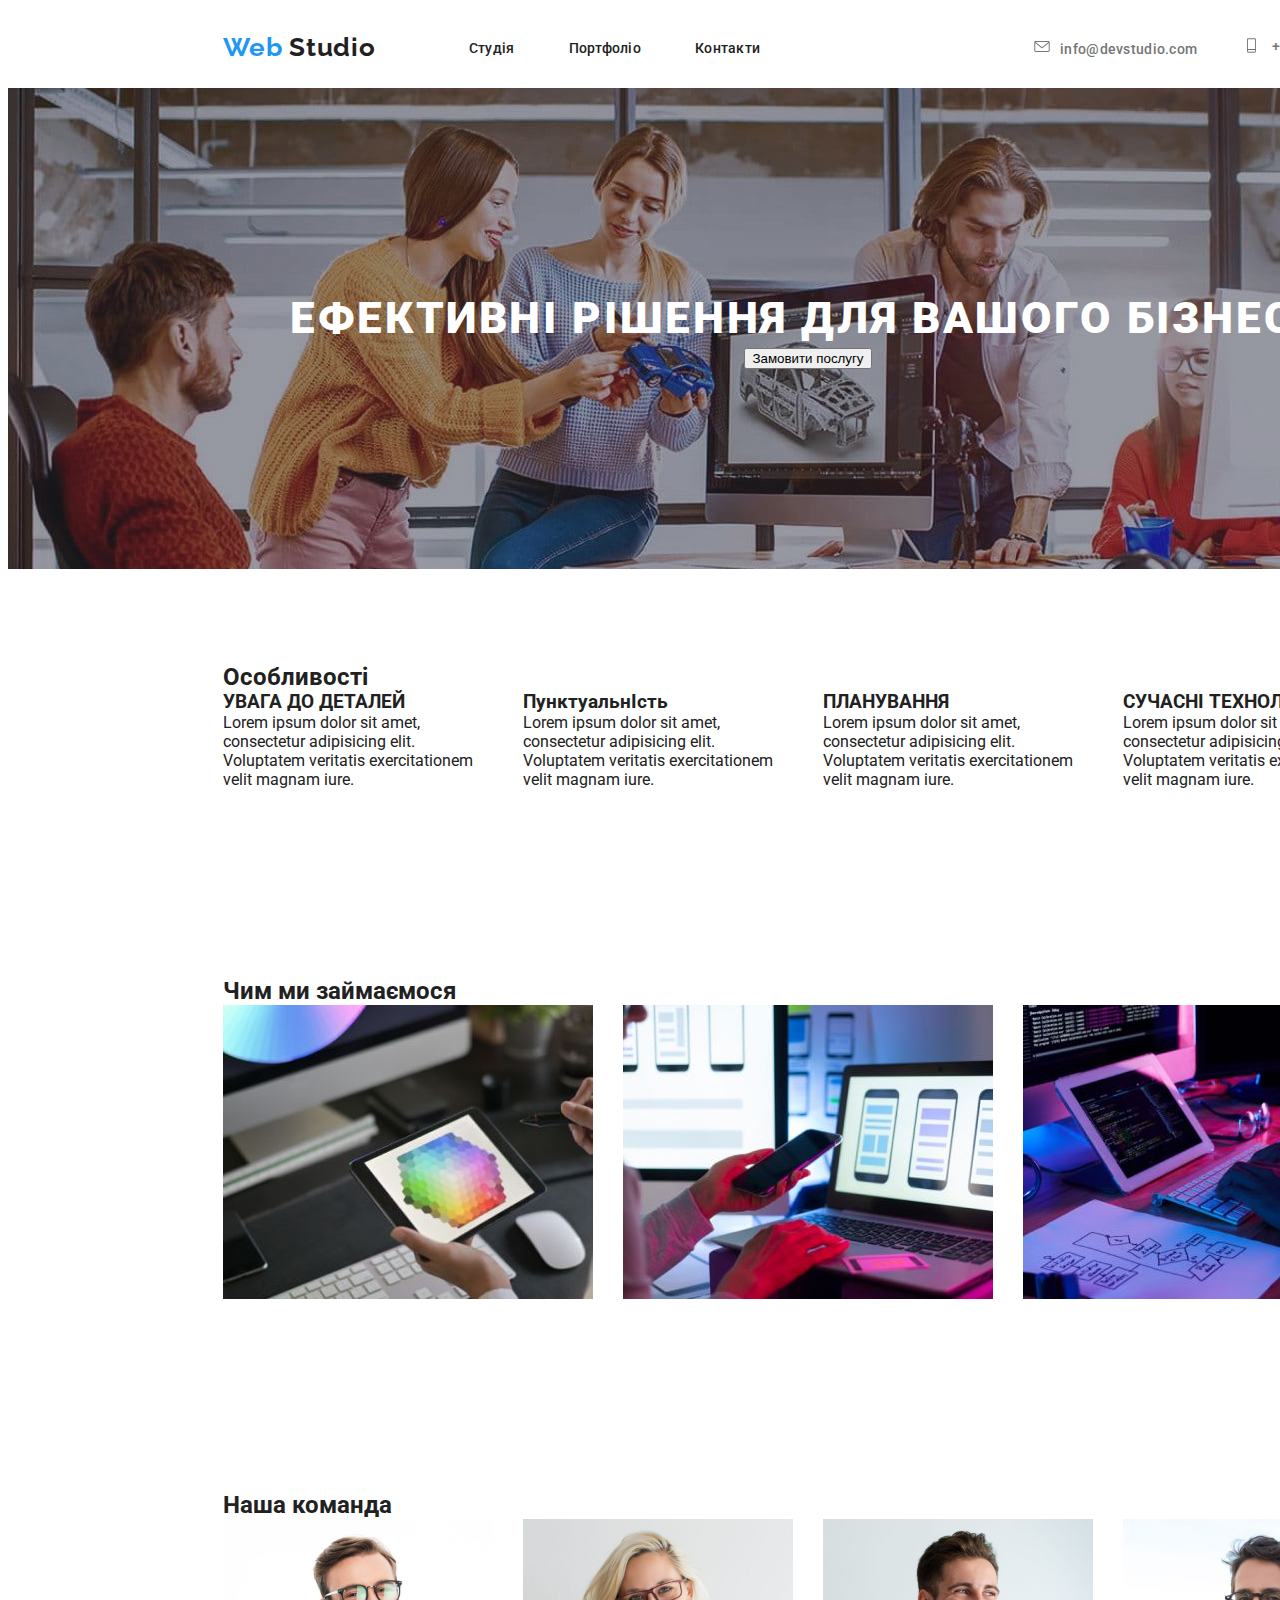
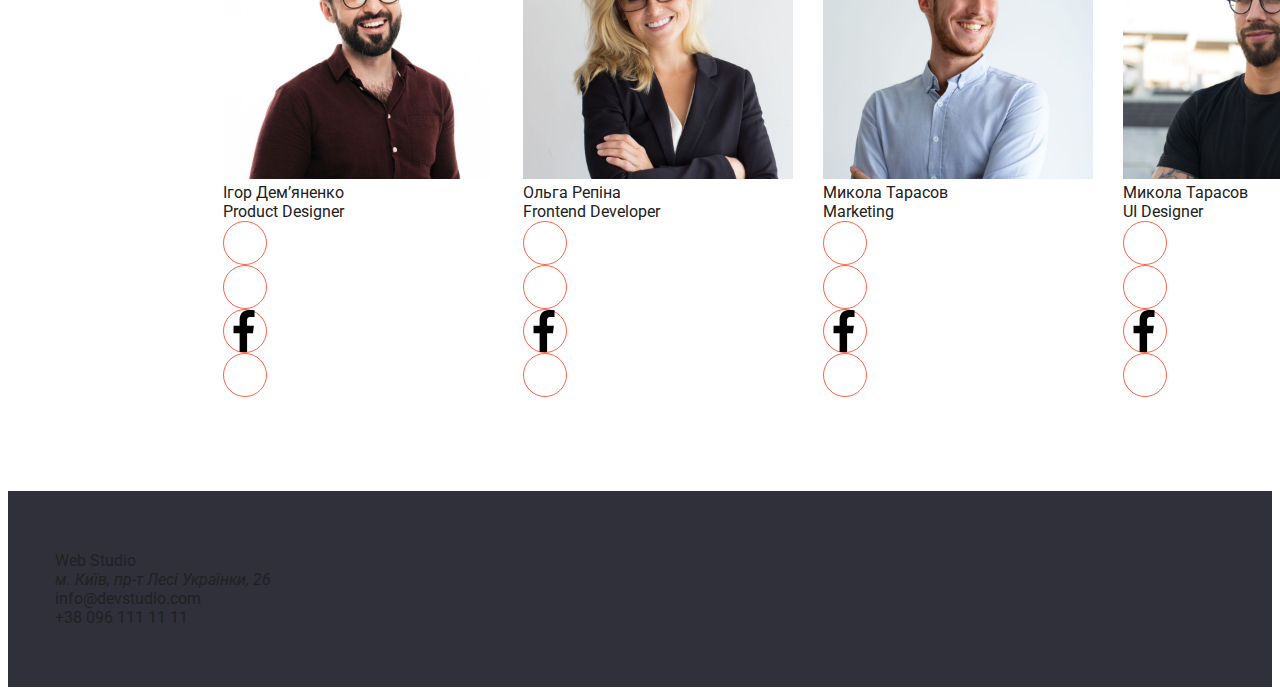
==== index.html @ 3ff62d9f "додає іконки" ====
<!DOCTYPE html>
<html lang="en">
<head>
    <meta charset="UTF-8">
    <meta http-equiv="X-UA-Compatible" content="IE=edge">
    <meta name="viewport" content="width=device-width, initial-scale=1.0">
    <link rel="preconnect" href="https://fonts.googleapis.com">
    <link rel="preconnect" href="https://fonts.gstatic.com" crossorigin>
    <link href="https://fonts.googleapis.com/css2?family=Raleway:wght@700&family=Roboto:wght@400;500;700&display=swap" rel="stylesheet"> 
    <link rel="stylesheet" href="./style.css">

    <title>Webstudio</title>
</head>
<body>
    <!-- Шапка -->
   
        <head >
            <section class="section header">
            <div class="container nav">
            <a class="logo" href="./"><span>Web</span> Studio</a>
            <nav>
               <ul class="nav-list">
                <li class="nav-item">
                    <a class="nav-link" href="./">Студія</a>
                </li>
                <li class="nav-item">
                    <a class="nav-link" href="./portfolio.html">Портфоліо</a>
                </li>
                <li class="nav-item">
                    <a class="nav-link" href="./">Контакти</a>
                </li>
               </ul>
            </nav>
            <ul  class="contacts-list">
                <li class="contact-item">
                     <a class="contact-link email" href="">info@devstudio.com</a>
                   
 
                </li>
                <li class="contact-item">
                    <a class="contact-link number" href="">+38 096 111 11 11</a>
                </li>
            </ul>
       
        
           </div>
        </section>
        </head>
        <main>
            <!-- Секція герой -->
            <section class="section hero">
            <div class="container" style="text-align:center">
                <h1 class="hero-title">Ефективні рішення для вашого бізнесу</h1>
                <button class="hero-button" type="button">Замовити послугу</button>
            </div>
            </section>
            <section class="section">
                <!-- Секція осоюливості -->
               <div class="container">
                <h2>Особливості</h2>
                <ul class="fetures">
                    <li class="fetures-item">
                        <h3>УВАГА ДО ДЕТАЛЕЙ</h3>
                        <p> Lorem ipsum dolor sit amet, consectetur adipisicing elit. Voluptatem veritatis exercitationem velit magnam iure.</p>
                    </li>
                    <li class="fetures-item">
                        <h3>ПунктуальнІсть</h3>
                        <p>Lorem ipsum dolor sit amet, consectetur adipisicing elit. Voluptatem veritatis exercitationem velit magnam iure.</p>
                    </li>
                    <li class="fetures-item">
                        <h3>ПЛАНУВАННЯ</h3>
                        <p> Lorem ipsum dolor sit amet, consectetur adipisicing elit. Voluptatem veritatis exercitationem velit magnam iure.</p>
                    </li>
                    <li class="fetures-item">
                        <h3>СУЧАСНІ ТЕХНОЛОГІЇ</h3>
                        <p>Lorem ipsum dolor sit amet, consectetur adipisicing elit. Voluptatem veritatis exercitationem velit magnam iure. </p>
                    </li>
                </ul>
               </div>
            </section>
            <section class="section" >
                <!-- Чим ми займаємось -->
               <div class="container">
                 <h2>Чим ми займаємося</h2>
                <ul class="work">
                    <li class="work-item">
                        <img src="./images/img (3).jpg" alt="Робочий стіл">
                    </li> 
                    <li class="work-item">
                        <img src="./images/img (1).jpg" alt="Робочий стіл">
                    </li>
                     <li class="work-item">
                        <img src="./images/img (2).jpg" alt="Робочий стіл">
                    </li>
                </ul>
            </div>
            </section>
            <!-- Наша команда-->
            <section class="section">
                <div class="container">
                    <h2>Наша команда</h2>
                    <ul class="team">
                        <li class="team-members">
                            <img src="./images/img.jpg" alt="Ігор Дем’яненко">
                            <p>Ігор Дем’яненко</p>
                            <p>Product Designer</p>
                            <ul>
                                <li><a class="svgstile"  href="">
                                    <svg>
                                    <use  href="./images/symbol-defs.svg" ></use>
                                    </svg>
                                    </a>
                                </li>
                                <li><a class="svgstile"  href="">
                                    <svg>
                                    <use href="./images/symbol-defs.svg" ></use>
                                    </svg>
                                     </a>
                                </li>
                                <li><a class="svgstile"  href="">
                                    <svg>
                                    <use href="./images/symbol-defs.svg#icon-facebook" ></use>
                                    </svg>
                                    </a>
                                </li>
                                <li><a class="svgstile"  href="">
                                    
                                    <svg>
                                    <use href="./images/symbol-defs.svg" ></use>
                                    </svg>
                                    </a>
                                 </li>
                            </ul>
                           
                        </li>
                        <li class="team-members">
                            <img src="./images/img (4).jpg" alt="Ольга Репіна">
                            <p>Ольга Репіна</p>
                            <p>Frontend Developer</p>
                            <ul>
                                <li><a class="svgstile" href="">
                                    <svg>
                                    <use  href="./images/symbol-defs.svg" ></use>
                                    </svg>
                                    </a>
                                </li>
                                <li><a class="svgstile" href="">
                                    <svg>
                                    <use href="./images/symbol-defs.svg" ></use>
                                    </svg>
                                     </a>
                                </li>
                                <li><a class="svgstile" href="">
                                    <svg>
                                    <use href="./images/symbol-defs.svg#icon-facebook" ></use>
                                    </svg>
                                    </a>
                                </li>
                                <li><a class="svgstile" href="">
                                    
                                    <svg>
                                    <use href="./images/symbol-defs.svg" ></use>
                                    </svg>
                                    </a>
                                 </li>
                            </ul>
                        </li>
                        <li class="team-members">
                            <img src="./images/img (5).jpg" alt="Микола Тарасов">
                            <p>Микола Тарасов</p>
                            <p>Marketing</p>
                            <ul>
                                <li><a class="svgstile" href="">
                                    <svg>
                                    <use  href="./images/symbol-defs.svg" ></use>
                                    </svg>
                                    </a>
                                </li>
                                <li><a class="svgstile" href="">
                                    <svg>
                                    <use href="./images/symbol-defs.svg" ></use>
                                    </svg>
                                     </a>
                                </li>
                                <li><a class="svgstile" href="">
                                    <svg>
                                    <use href="./images/symbol-defs.svg#icon-facebook" ></use>
                                    </svg>
                                    </a>
                                </li>
                                <li><a class="svgstile" href="">
                                    
                                    <svg>
                                    <use href="./images/symbol-defs.svg" ></use>
                                    </svg>
                                    </a>
                                 </li>
                            </ul>
                        </li>
                        <li class="team-members">
                            <img src="./images/img (6).jpg" alt="Микола Тарасов">
                            <p>Микола Тарасов</p>
                            <p>UI Designer</p>
                            <ul>
                                <li><a class="svgstile" href="">
                                    <svg>
                                    <use  href="./images/symbol-defs.svg" ></use>
                                    </svg>
                                    </a>
                                </li>
                                <li><a class="svgstile" href="">
                                    <svg>
                                    <use href="./images/symbol-defs.svg" ></use>
                                    </svg>
                                     </a>
                                </li>
                                <li><a class="svgstile" href="">
                                    <svg>
                                    <use href="./images/symbol-defs.svg#icon-facebook" ></use>
                                    </svg>
                                    </a>
                                </li>
                                <li><a class="svgstile" href="">
                                    
                                    <svg>
                                    <use href="./images/symbol-defs.svg" ></use>
                                    </svg>
                                    </a>
                                 </li>
                            </ul> 
                        </li>
                    </ul>
                </div>
            </section>
        </main>
        <!-- футер -->
        <footer class="footer">
           <div class="container">
             <a href="./"><span>Web</span> Studio</a>
            <address>м. Київ, пр-т Лесі Українки, 26</address>
            <ul>
                
                <li>
                    <a href="mail:info@devstudio.com">info@devstudio.com</a>
                </li>
                <li>
                    <a href="tel:+380961111111">+38 096 111 11 11</a>
                </li>
            </ul>
        </div>
        </footer>
</body>
</html>
---- style.css ----
:root{
    --accent-color: #2196F3;
    --primary-text-color: #212121;
    --secondary-text-color:#757575;
    --thirdly-text-color: #FFFFFF;
    --background-color:#2F303A;
}
body{
   font-family:"Roboto",sans-serif;
   color: var(--primary-text-color);
  
}
*,
*::before,
*::after{
    box-sizing: border-box;
}
/* скидаємо всі браузерні стилі  */
h1,
h2,
h3,
p,
ul{
    padding: 0;
    margin: 0;
}
a{
    text-decoration: none;
    margin: 0;
    padding: 0;
    color: var(--primary-text-color);
}
ul{
   
    list-style: none;
}

/* головна сторінка */
.section{
    width: 1600px;
   padding-top: 94px;
   padding-bottom: 94px;

}
.container{
   
    width: 1200px;
   padding-left: 15px;
   padding-right: 15px;
  
    margin-left: auto;
   margin-right: auto;
  

}
/* Header */

.section.header{
    padding-top: 24px;
    padding-bottom: 25px;
}

.container.nav{
    display: flex;
    align-items: center;
}

.logo{
    font-family: 'Raleway';
font-style: normal;
font-weight: 700;
font-size: 26px;
line-height: 31px;
/* identical to box height */

letter-spacing: 0.03em;
color: #212121;

}

.logo span{
color:var(--accent-color) ;
}

nav{
    margin-left: 93px;
}

.nav-list{
    display: flex;
}

/* Задаємо цю властивість всім окрім першого символа */
.nav-item:not(:first-child){
    margin-left: 54px;

}

.nav-link,
.contact-link{
    
font-style: normal;
font-weight: 500;
font-size: 14px;
line-height: 16px;
letter-spacing: 0.02em;

color:var(--primary-text-color);

}



.nav-link:hover,
.nav-link:focus,
.contact-link:hover,
.contact-link:focus{
    color: var(--accent-color);
}

.contacts-list{
    display: flex;
    margin-left: auto;
}


.contact-item:not(:first-child){
   margin-left: 50px;
}

.contact-link{
    color: var(--secondary-text-color);
    display: inline-flex;
   
}
.email::before{
    content:"" ;
    width: 16px;
    height: 12px;
    background-repeat: no-repeat;
    margin-right: 10px;
    background-image: url(./images/vector/email2.svg);
    background-size: contain;
    text-align: center;
}

.number::before{
    content:"" ;
    width: 15px;
    height: 15px;
    background-repeat: no-repeat;
    margin-right: 10px;
    background-image: url(./images/vector/phone.svg);
    background-size: contain;
   
}






/* Hero section */
.hero{
    padding-top: 200px;
    padding-bottom: 200px;
    background-image:  linear-gradient(
        0deg, rgba(47, 48, 58, 0.4), 
        rgba(47, 48, 58, 0.4)),
        url(./images/images.hero/Img\ \(3\)\ \(1\).jpg);
    background-size: center;    
    }
section{
    width: 1600px;
    padding-top: 94px;
    padding-bottom: 94px;
}

.hero, footer{
    background-color: var(--background-color);
}
.hero-title{
    font-style: normal;
    font-weight: 900;
    font-size: 44px;
    line-height: 60px;
/* or 136% */

text-align: center;
letter-spacing: 0.06em;
/* Всі букви мають бути заголовні нижній тег*/
text-transform: uppercase;
color: var(--thirdly-text-color);
}

/* Секція особливості */
.fetures{
display: flex;
justify-content: space-between;
}

.fetures-item{
   width: 270px;
}

/* Секція чим ми займаємось */
.work{
    display: flex;
    flex-wrap: wrap;
    margin: -15px;
   

}

.work-item{
    width: calc((100% - 30px * 3) / 3) ;
    margin: 15px;
   
}

.team{
    display: flex;
    flex-wrap: wrap;
    margin: -15px;
}

.team-members{
    width: calc((100% - 30px * 4) / 4) ;
    margin: 15px;
}
.team-members img{
    height: 260px;
    width: 270px;
}

/* наша команда */
.svgstile{
    display: inline-flex;
    width: 44px;
    height: 44px;
    border: 1px solid tomato;
    /* justify-content: center; */
    /* align-items: center; */
    border-radius: 50%;
    background-color: #fff;
    color:#AFB1B8;
    display: flex;
    flex-direction: row;
    
}
#icon-facebook{
    width: 20px;
    height: 20px;
    fill: currentColor;
}

.svgstile:hover,
.svgstile:focus{
    background-color: #2196F3;
    color: white;
}

/* footer */
footer{
    padding-top: 60px;
    padding-bottom: 60px;
}

/* кнопки фільтру */
.filter{
    display: flex;
    justify-content: center;
    margin-bottom: 50px;
}
.filter-item:not(:last-child){
    margin-right: 8px;
}
.filter-btn{
    border-radius: 4px;
    border: none;
    padding: 6px 26px;
    font-weight: 500;
    font-size: 16px;
    line-height: 26px;
    /* identical to box height, or 162% */

    text-align: center;
    letter-spacing: 0.03em;
    background: #F5F4FA;
}

.filter-btn:hover,
.filter-btn:focus{
    background: var(--accent-color);
    color: var(--thirdly-text-color);
    box-shadow: 0px 3px 1px rgba(0, 0, 0, 0.1), 0px 1px 2px rgba(0, 0, 0, 0.08), 0px 2px 2px rgba(0, 0, 0, 0.12);
}

/* приклади робіт */
.examples{
   margin: -15px;
    display: flex;
    flex-wrap: wrap;
}     

.examples-link{
    width: calc((100% - 30px * 3) / 3) ;
    margin: 15px;
}
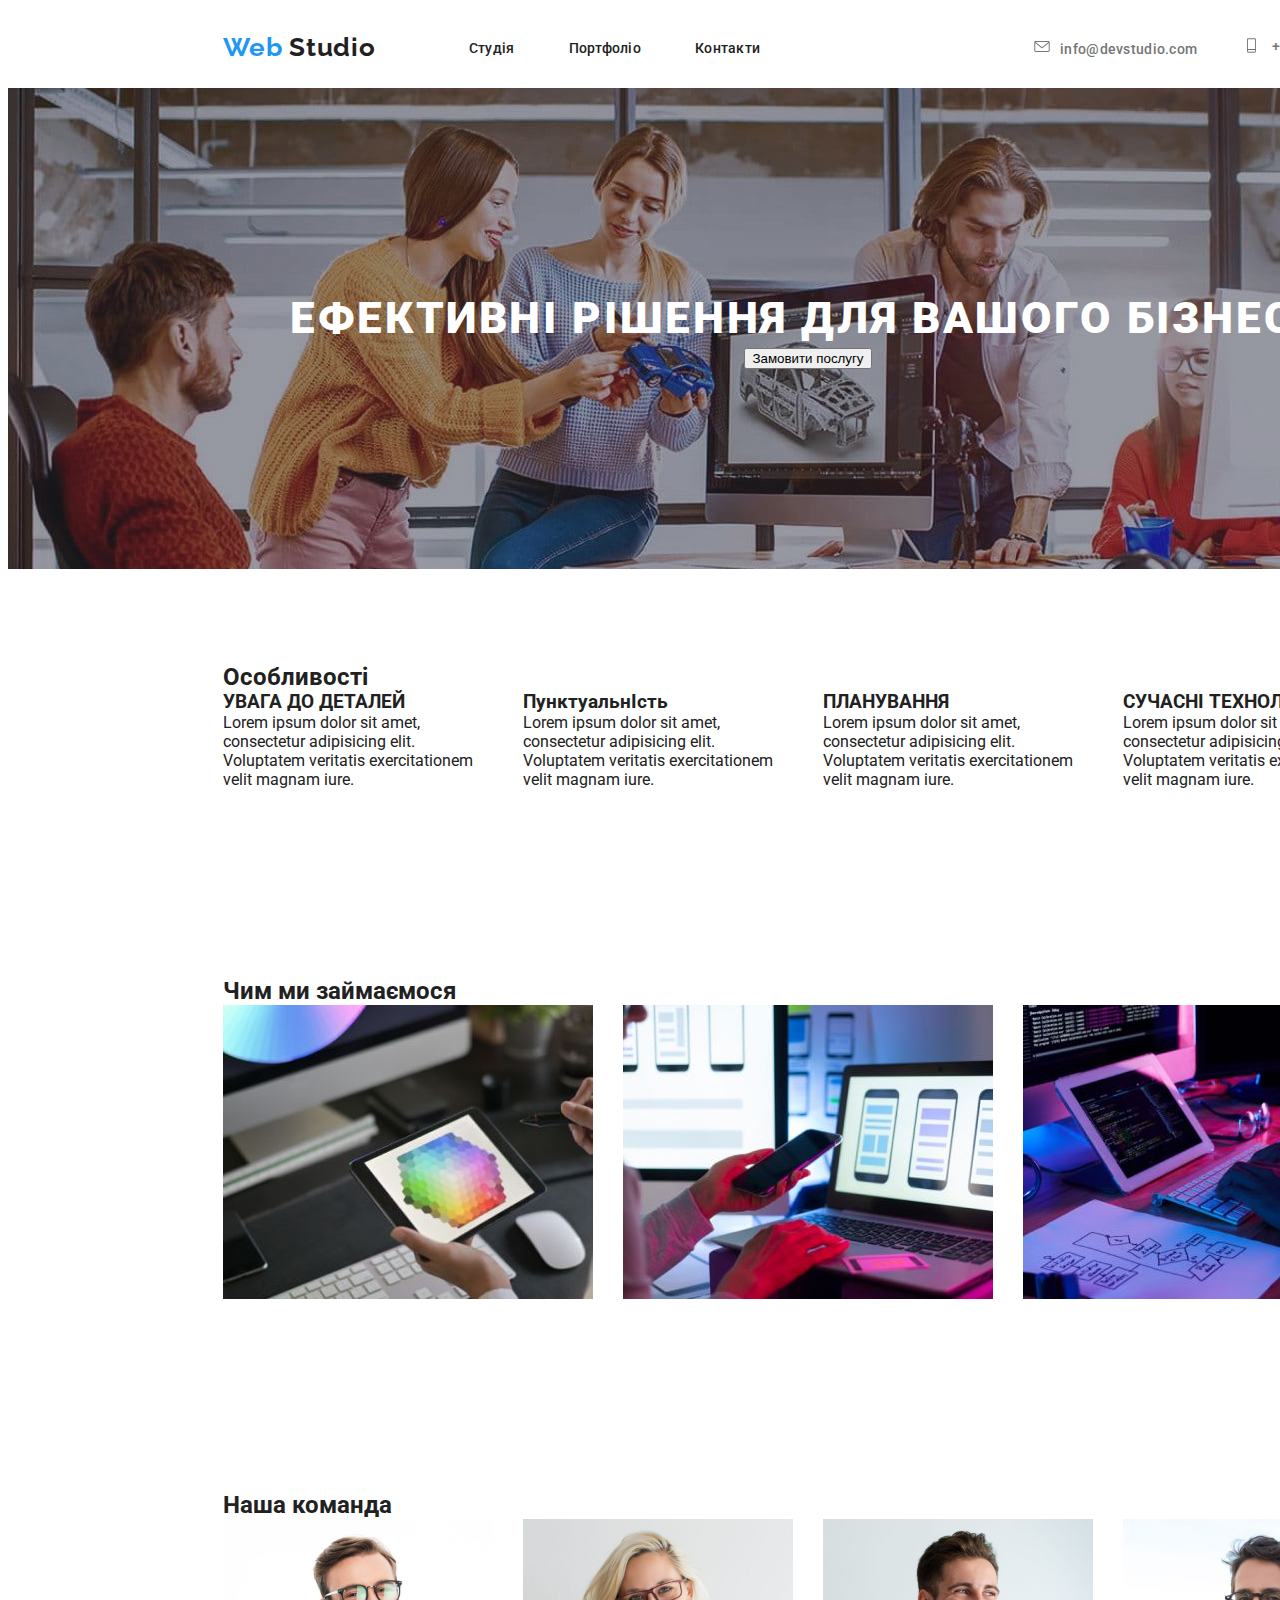
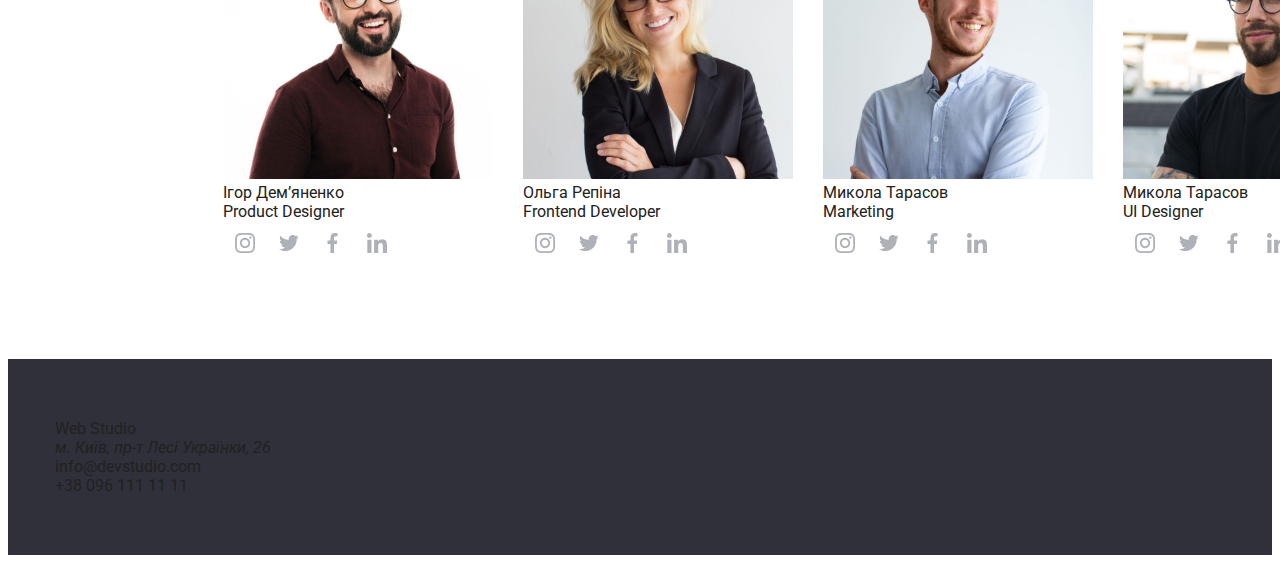
==== commit 5ba1e333: "Додає контакти" ====
--- a/index.html
+++ b/index.html
@@ -104,29 +104,29 @@
                             <img src="./images/img.jpg" alt="Ігор Дем’яненко">
                             <p>Ігор Дем’яненко</p>
                             <p>Product Designer</p>
-                            <ul>
-                                <li><a class="svgstile"  href="">
-                                    <svg>
-                                    <use  href="./images/symbol-defs.svg" ></use>
-                                    </svg>
-                                    </a>
-                                </li>
-                                <li><a class="svgstile"  href="">
-                                    <svg>
-                                    <use href="./images/symbol-defs.svg" ></use>
-                                    </svg>
-                                     </a>
-                                </li>
-                                <li><a class="svgstile"  href="">
-                                    <svg>
-                                    <use href="./images/symbol-defs.svg#icon-facebook" ></use>
-                                    </svg>
-                                    </a>
-                                </li>
-                                <li><a class="svgstile"  href="">
-                                    
-                                    <svg>
-                                    <use href="./images/symbol-defs.svg" ></use>
+                            <ul class="sosialmedia">
+                                <li><a class="svglist"  href="">
+                                    <svg class="svgstyle">
+                                    <use  href="./images/symbol-defs.svg#icon-instagram" ></use>
+                                    </svg>
+                                    </a>
+                                </li>
+                                <li><a class="svglist"  href="">
+                                    <svg class="svgstyle">
+                                    <use href="./images/symbol-defs.svg#icon-twitter" ></use>
+                                    </svg>
+                                     </a>
+                                </li>
+                                <li><a class="svglist"  href="">
+                                    <svg  class="svgstyle">
+                                    <use href="./images/symbol-defs.svg#icon-facebook" ></use>
+                                    </svg>
+                                    </a>
+                                </li>
+                                <li><a class="svglist"  href="">
+                                    
+                                    <svg class="svgstyle">
+                                    <use href="./images/symbol-defs.svg#icon-in" ></use>
                                     </svg>
                                     </a>
                                  </li>
@@ -137,29 +137,29 @@
                             <img src="./images/img (4).jpg" alt="Ольга Репіна">
                             <p>Ольга Репіна</p>
                             <p>Frontend Developer</p>
-                            <ul>
-                                <li><a class="svgstile" href="">
-                                    <svg>
-                                    <use  href="./images/symbol-defs.svg" ></use>
-                                    </svg>
-                                    </a>
-                                </li>
-                                <li><a class="svgstile" href="">
-                                    <svg>
-                                    <use href="./images/symbol-defs.svg" ></use>
-                                    </svg>
-                                     </a>
-                                </li>
-                                <li><a class="svgstile" href="">
-                                    <svg>
-                                    <use href="./images/symbol-defs.svg#icon-facebook" ></use>
-                                    </svg>
-                                    </a>
-                                </li>
-                                <li><a class="svgstile" href="">
-                                    
-                                    <svg>
-                                    <use href="./images/symbol-defs.svg" ></use>
+                            <ul class="sosialmedia">
+                                <li><a class="svglist" href="">
+                                    <svg class="svgstyle">
+                                    <use  href="./images/symbol-defs.svg#icon-instagram" ></use>
+                                    </svg>
+                                    </a>
+                                </li>
+                                <li><a class="svglist" href="">
+                                    <svg class="svgstyle">
+                                    <use href="./images/symbol-defs.svg#icon-twitter" ></use>
+                                    </svg>
+                                     </a>
+                                </li>
+                                <li><a class="svglist" href="">
+                                    <svg class="svgstyle">
+                                    <use href="./images/symbol-defs.svg#icon-facebook" ></use>
+                                    </svg>
+                                    </a>
+                                </li>
+                                <li><a class="svglist" href="">
+                                    
+                                    <svg class="svgstyle">
+                                    <use href="./images/symbol-defs.svg#icon-in" ></use>
                                     </svg>
                                     </a>
                                  </li>
@@ -169,29 +169,29 @@
                             <img src="./images/img (5).jpg" alt="Микола Тарасов">
                             <p>Микола Тарасов</p>
                             <p>Marketing</p>
-                            <ul>
-                                <li><a class="svgstile" href="">
-                                    <svg>
-                                    <use  href="./images/symbol-defs.svg" ></use>
-                                    </svg>
-                                    </a>
-                                </li>
-                                <li><a class="svgstile" href="">
-                                    <svg>
-                                    <use href="./images/symbol-defs.svg" ></use>
-                                    </svg>
-                                     </a>
-                                </li>
-                                <li><a class="svgstile" href="">
-                                    <svg>
-                                    <use href="./images/symbol-defs.svg#icon-facebook" ></use>
-                                    </svg>
-                                    </a>
-                                </li>
-                                <li><a class="svgstile" href="">
-                                    
-                                    <svg>
-                                    <use href="./images/symbol-defs.svg" ></use>
+                            <ul class="sosialmedia">
+                                <li><a class="svglist" href="">
+                                    <svg class="svgstyle">
+                                    <use  href="./images/symbol-defs.svg#icon-instagram" ></use>
+                                    </svg>
+                                    </a>
+                                </li>
+                                <li><a class="svglist" href="">
+                                    <svg class="svgstyle">
+                                    <use href="./images/symbol-defs.svg#icon-twitter" ></use>
+                                    </svg>
+                                     </a>
+                                </li>
+                                <li><a class="svglist" href="">
+                                    <svg class="svgstyle">
+                                    <use href="./images/symbol-defs.svg#icon-facebook" ></use>
+                                    </svg>
+                                    </a>
+                                </li>
+                                <li><a class="svglist" href="">
+                                    
+                                    <svg class="svgstyle">
+                                    <use href="./images/symbol-defs.svg#icon-in" ></use>
                                     </svg>
                                     </a>
                                  </li>
@@ -201,29 +201,29 @@
                             <img src="./images/img (6).jpg" alt="Микола Тарасов">
                             <p>Микола Тарасов</p>
                             <p>UI Designer</p>
-                            <ul>
-                                <li><a class="svgstile" href="">
-                                    <svg>
-                                    <use  href="./images/symbol-defs.svg" ></use>
-                                    </svg>
-                                    </a>
-                                </li>
-                                <li><a class="svgstile" href="">
-                                    <svg>
-                                    <use href="./images/symbol-defs.svg" ></use>
-                                    </svg>
-                                     </a>
-                                </li>
-                                <li><a class="svgstile" href="">
-                                    <svg>
-                                    <use href="./images/symbol-defs.svg#icon-facebook" ></use>
-                                    </svg>
-                                    </a>
-                                </li>
-                                <li><a class="svgstile" href="">
-                                    
-                                    <svg>
-                                    <use href="./images/symbol-defs.svg" ></use>
+                            <ul class="sosialmedia">
+                                <li><a class="svglist" href="">
+                                    <svg class="svgstyle">
+                                    <use  href="./images/symbol-defs.svg#icon-instagram" ></use>
+                                    </svg>
+                                    </a>
+                                </li>
+                                <li><a class="svglist" href="">
+                                    <svg class="svgstyle">
+                                    <use href="./images/symbol-defs.svg#icon-twitter" ></use>
+                                    </svg>
+                                     </a>
+                                </li>
+                                <li><a class="svglist" href="">
+                                    <svg class="svgstyle">
+                                    <use href="./images/symbol-defs.svg#icon-facebook" ></use>
+                                    </svg>
+                                    </a>
+                                </li>
+                                <li><a class="svglist" href="">
+                                    
+                                    <svg class="svgstyle">
+                                    <use href="./images/symbol-defs.svg#icon-in" ></use>
                                     </svg>
                                     </a>
                                  </li>
--- a/style.css
+++ b/style.css
@@ -143,6 +143,7 @@
     background-image: url(./images/vector/email2.svg);
     background-size: contain;
     text-align: center;
+    
 }
 
 .number::before{
@@ -235,28 +236,32 @@
 }
 
 /* наша команда */
-.svgstile{
+.sosialmedia{
+    display: flex;
+}
+
+.svglist{
     display: inline-flex;
     width: 44px;
     height: 44px;
-    border: 1px solid tomato;
-    /* justify-content: center; */
-    /* align-items: center; */
+    
+    justify-content: center;
+    align-items: center;
     border-radius: 50%;
     background-color: #fff;
     color:#AFB1B8;
-    display: flex;
+    /* display: flex; */
     flex-direction: row;
     
 }
-#icon-facebook{
+.svgstyle{
     width: 20px;
     height: 20px;
     fill: currentColor;
 }
 
-.svgstile:hover,
-.svgstile:focus{
+.svglist:hover,
+.svglist:focus{
     background-color: #2196F3;
     color: white;
 }
